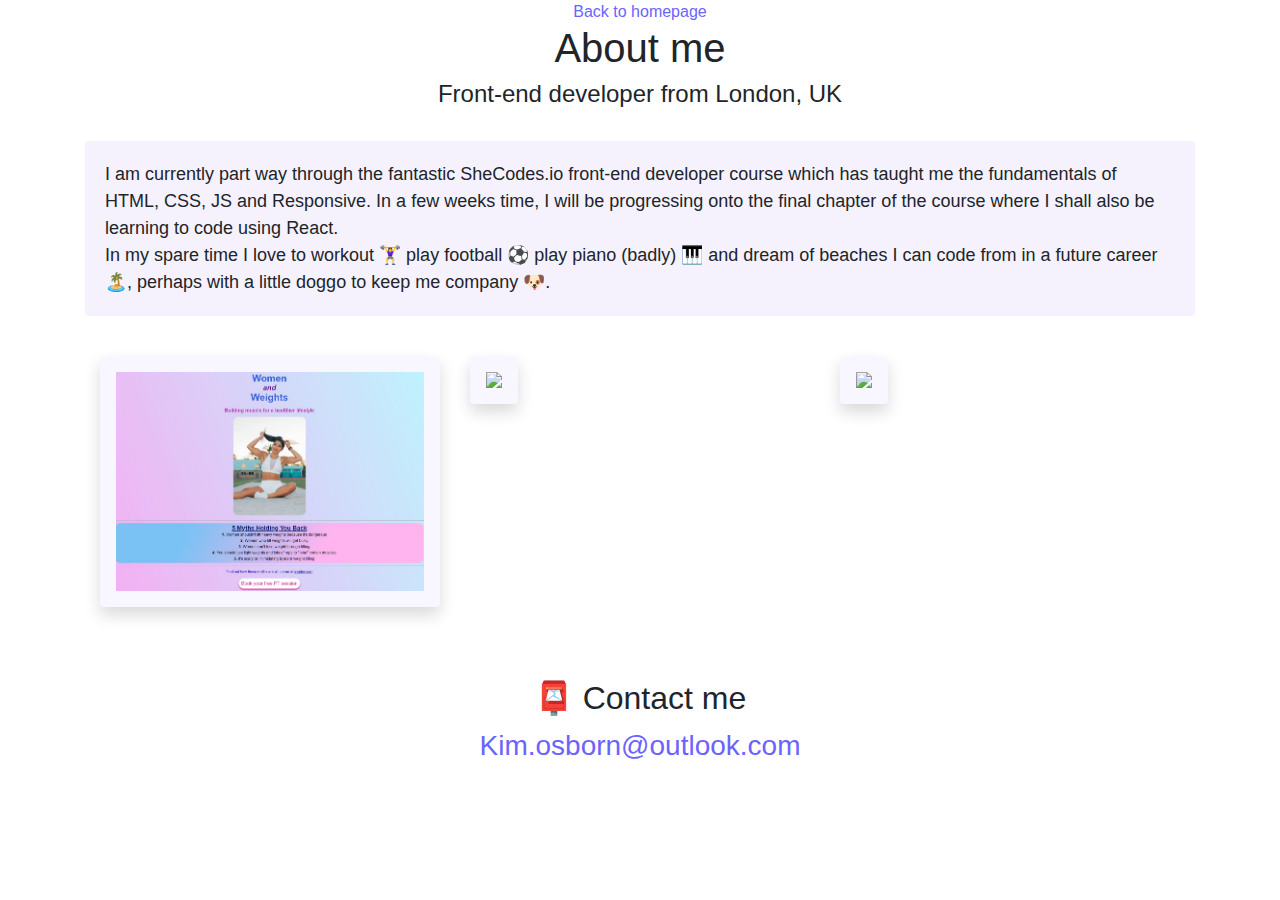
==== about.html @ a0055012 "Add files via upload" ====
<!DOCTYPE html>
<html lang="en">
  <head>
    <meta charset="UTF-8" />
    <meta http-equiv="X-UA-Compatible" content="IE=edge" />
    <meta name="viewport" content="width=device-width, initial-scale=1.0" />
    <link rel="stylesheet" href="style.css" />
    <link
      rel="stylesheet"
      href="https://stackpath.bootstrapcdn.com/bootstrap/4.4.1/css/bootstrap.min.css"
      integrity="sha384-Vkoo8x4CGsO3+Hhxv8T/Q5PaXtkKtu6ug5TOeNV6gBiFeWPGFN9MuhOf23Q9Ifjh"
      crossorigin="anonymous"
    />
    <title>About Kim Mansell</title>
  </head>
  <body>
    <div class="container" id="container">
      <a href="index.html" class="homepage-link">Back to homepage</a>
      <h1>About me</h1>
      <h4>Front-end developer from London, UK</h4>
      <br />
      <div class="about-paragraph">
        <p>
          I am currently part way through the fantastic SheCodes.io front-end
          developer course which has taught me the fundamentals of HTML, CSS, JS
          and Responsive. In a few weeks time, I will be progressing onto the
          final chapter of the course where I shall also be learning to code
          using React.
          <br />
          In my spare time I love to workout 🏋️‍♀️ play football ⚽ play piano
          (badly) 🎹 and dream of beaches I can code from in a future career 🏝,
          perhaps with a little doggo to keep me company 🐶.
        </p>
        <br />
        <div class="container">
          <div class="row">
            <div class="col-md-4">
              <img
                src="images/women_weights.png"
                class="img-fluid rounded shadow p-3 mb-5"
              />
            </div>
            <div class="col-md-4">
              <img
                src="images/weatherapp.png"
                class="img-fluid rounded shadow p-3 mb-5"
              />
            </div>
            <div class="col-md-4">
              <img
                src="images/bunny.png"
                class="img-fluid rounded shadow p-3 mb-5"
                id="bunny-img"
              />
            </div>
          </div>
        </div>
      </div>
      <br />
      <div id="contact">
        <h2>📮 Contact me</h2>
        <a href="mailto:kim.osborn@outlook.com" class="email-link">
          Kim.osborn@outlook.com
        </a>
      </div>
    </div>
  </body>
</html>
---- style.css ----
:root {
  --primary-color: #6c63ff;
  --secondary-color: #f5f2fe;
  --box-shadow: 0 5px 10px rgba(0, 0, 0, 0.3);
}

body {
  margin: 60px auto;
  max-width: 100;
}

h1,
h2,
h3,
h4 {
  text-align: center;
  margin: 0;
}

h1 {
  font-size: 96px;
}

h2 {
  font-size: 48px;
}

h3 {
  font-size: 24px;
  opacity: 0.7;
}

p {
  background: var(--secondary-color);
  padding: 20px;
  border-radius: 4px;
  font-size: 18px;
  line-height: 1.5;
}

.navigation-links {
  display: flex;
  margin-top: 40px;
  justify-content: center;
}

.navigation-links a {
  margin: 20px;
  border-radius: 4px;
  padding: 20px 15px;
  text-decoration: none;
  text-transform: capitalize;
}

.contact-link {
  background: var(--primary-color);
  box-shadow: var(--box-shadow);
  color: white;
}

.about-link {
  color: var(--primary-color);
  border: 1px solid var(--primary-color);
}

.homepage-link {
  color: var(--primary-color);
  text-align: center;
  display: block;
}

.about-paragraphs {
  margin: 30px 0;
}

.email-link {
  display: flex;
  justify-content: center;
  color: var(--primary-color);
  font-size: 28px;
  text-decoration: none;
}

.email-link:hover {
  text-decoration: underline;
}

img {
  height: auto;
  padding: 20px;
  background-color: #f8f6fe;
}
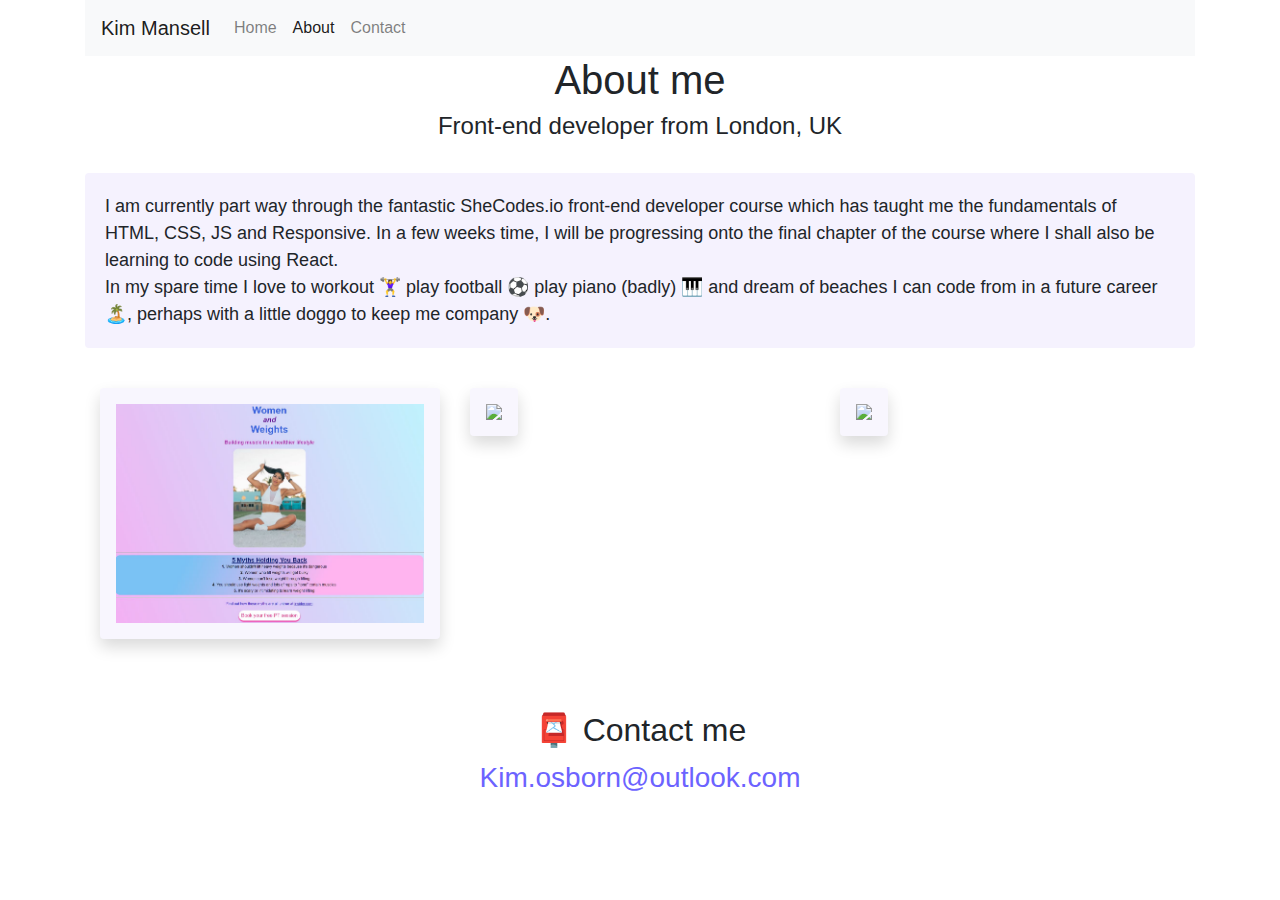
==== commit c859c520: "added nav bar to about.html" ====
--- a/about.html
+++ b/about.html
@@ -15,7 +15,35 @@
   </head>
   <body>
     <div class="container" id="container">
-      <a href="index.html" class="homepage-link">Back to homepage</a>
+     <nav class="navbar navbar-expand-lg navbar-light bg-light">
+        <a class="navbar-brand" href="index.html">Kim Mansell</a>
+        <button
+          class="navbar-toggler"
+          type="button"
+          data-toggle="collapse"
+          data-target="#navbarNav"
+          aria-controls="navbarNav"
+          aria-expanded="false"
+          aria-label="Toggle navigation"
+        >
+          <span class="navbar-toggler-icon"></span>
+        </button>
+        <div class="collapse navbar-collapse" id="navbarNav">
+          <ul class="navbar-nav">
+            <li class="nav-item">
+              <a class="nav-link" href="#"
+                >Home <span class="sr-only">(current)</span></a
+              >
+            </li>
+            <li class="nav-item active">
+              <a class="nav-link" href="about.html">About</a>
+            </li>
+            <li class="nav-item">
+              <a class="nav-link" href="about.html#contact">Contact</a>
+            </li>
+          </ul>
+        </div>
+      </nav>
       <h1>About me</h1>
       <h4>Front-end developer from London, UK</h4>
       <br />
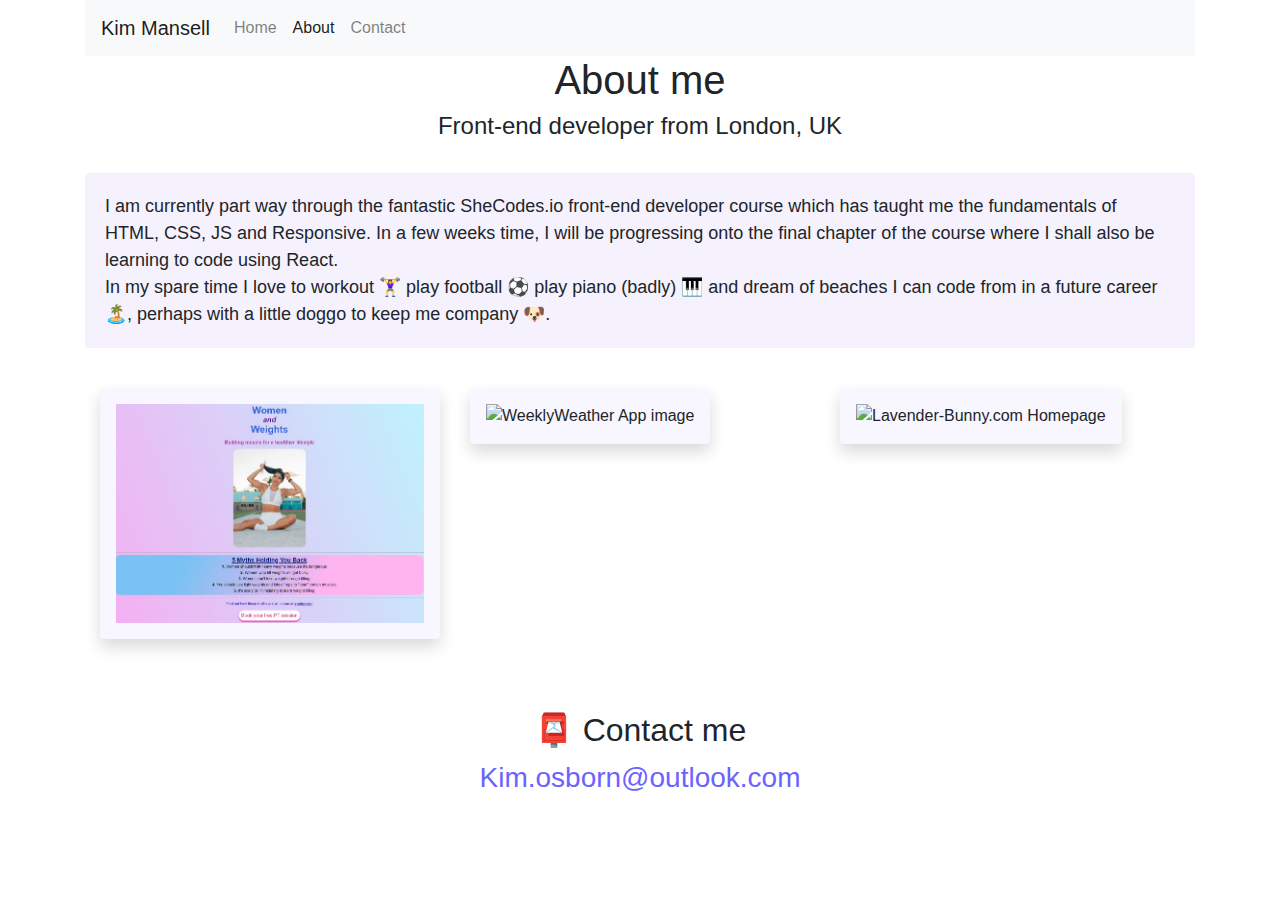
==== commit 39ec9d08: "SEO additions to elements and meta" ====
--- a/about.html
+++ b/about.html
@@ -1,9 +1,7 @@
 <!DOCTYPE html>
 <html lang="en">
   <head>
-    <meta charset="UTF-8" />
-    <meta http-equiv="X-UA-Compatible" content="IE=edge" />
-    <meta name="viewport" content="width=device-width, initial-scale=1.0" />
+    <meta name="description" content="About Page for Kim Mansell and the software development work she has achieved so far. Find out more about who Kim is." />
     <link rel="stylesheet" href="style.css" />
     <link
       rel="stylesheet"
@@ -15,8 +13,8 @@
   </head>
   <body>
     <div class="container" id="container">
-     <nav class="navbar navbar-expand-lg navbar-light bg-light">
-        <a class="navbar-brand" href="index.html">Kim Mansell</a>
+      <nav class="navbar navbar-expand-lg navbar-light bg-light">
+        <a class="navbar-brand" href="/index.html">Kim Mansell</a>
         <button
           class="navbar-toggler"
           type="button"
@@ -31,7 +29,7 @@
         <div class="collapse navbar-collapse" id="navbarNav">
           <ul class="navbar-nav">
             <li class="nav-item">
-              <a class="nav-link" href="#"
+              <a class="nav-link" href="/index.html"
                 >Home <span class="sr-only">(current)</span></a
               >
             </li>
@@ -65,18 +63,24 @@
             <div class="col-md-4">
               <img
                 src="images/women_weights.png"
+                alt="PersonalTraining.com homepage"
+                title="PersonalTraining.com homepage"
                 class="img-fluid rounded shadow p-3 mb-5"
               />
             </div>
             <div class="col-md-4">
               <img
                 src="images/weatherapp.png"
+                alt="WeeklyWeather App image"
+                title="WeeklyWeather App image"
                 class="img-fluid rounded shadow p-3 mb-5"
               />
             </div>
             <div class="col-md-4">
               <img
                 src="images/bunny.png"
+                alt="Lavender-Bunny.com Homepage"
+                title="Lavender-Bunny.com Homepage"
                 class="img-fluid rounded shadow p-3 mb-5"
                 id="bunny-img"
               />
@@ -87,10 +91,11 @@
       <br />
       <div id="contact">
         <h2>📮 Contact me</h2>
-        <a href="mailto:kim.osborn@outlook.com" class="email-link">
+        <a href="mailto:kim.osborn@outlook.com" title="email:Kim.osborn@outlook.com" class="email-link">
           Kim.osborn@outlook.com
         </a>
       </div>
     </div>
   </body>
 </html>
+
--- a/style.css
+++ b/style.css
@@ -15,7 +15,7 @@
 h4 {
   text-align: center;
   margin: 0;
-}
+  }
 
 h1 {
   font-size: 96px;
@@ -36,6 +36,12 @@
   border-radius: 4px;
   font-size: 18px;
   line-height: 1.5;
+}
+
+@media (max-width: 400px) {
+  .homepage-image {
+    display: none;
+  }
 }
 
 .navigation-links {
@@ -89,4 +95,4 @@
   height: auto;
   padding: 20px;
   background-color: #f8f6fe;
-}
+}